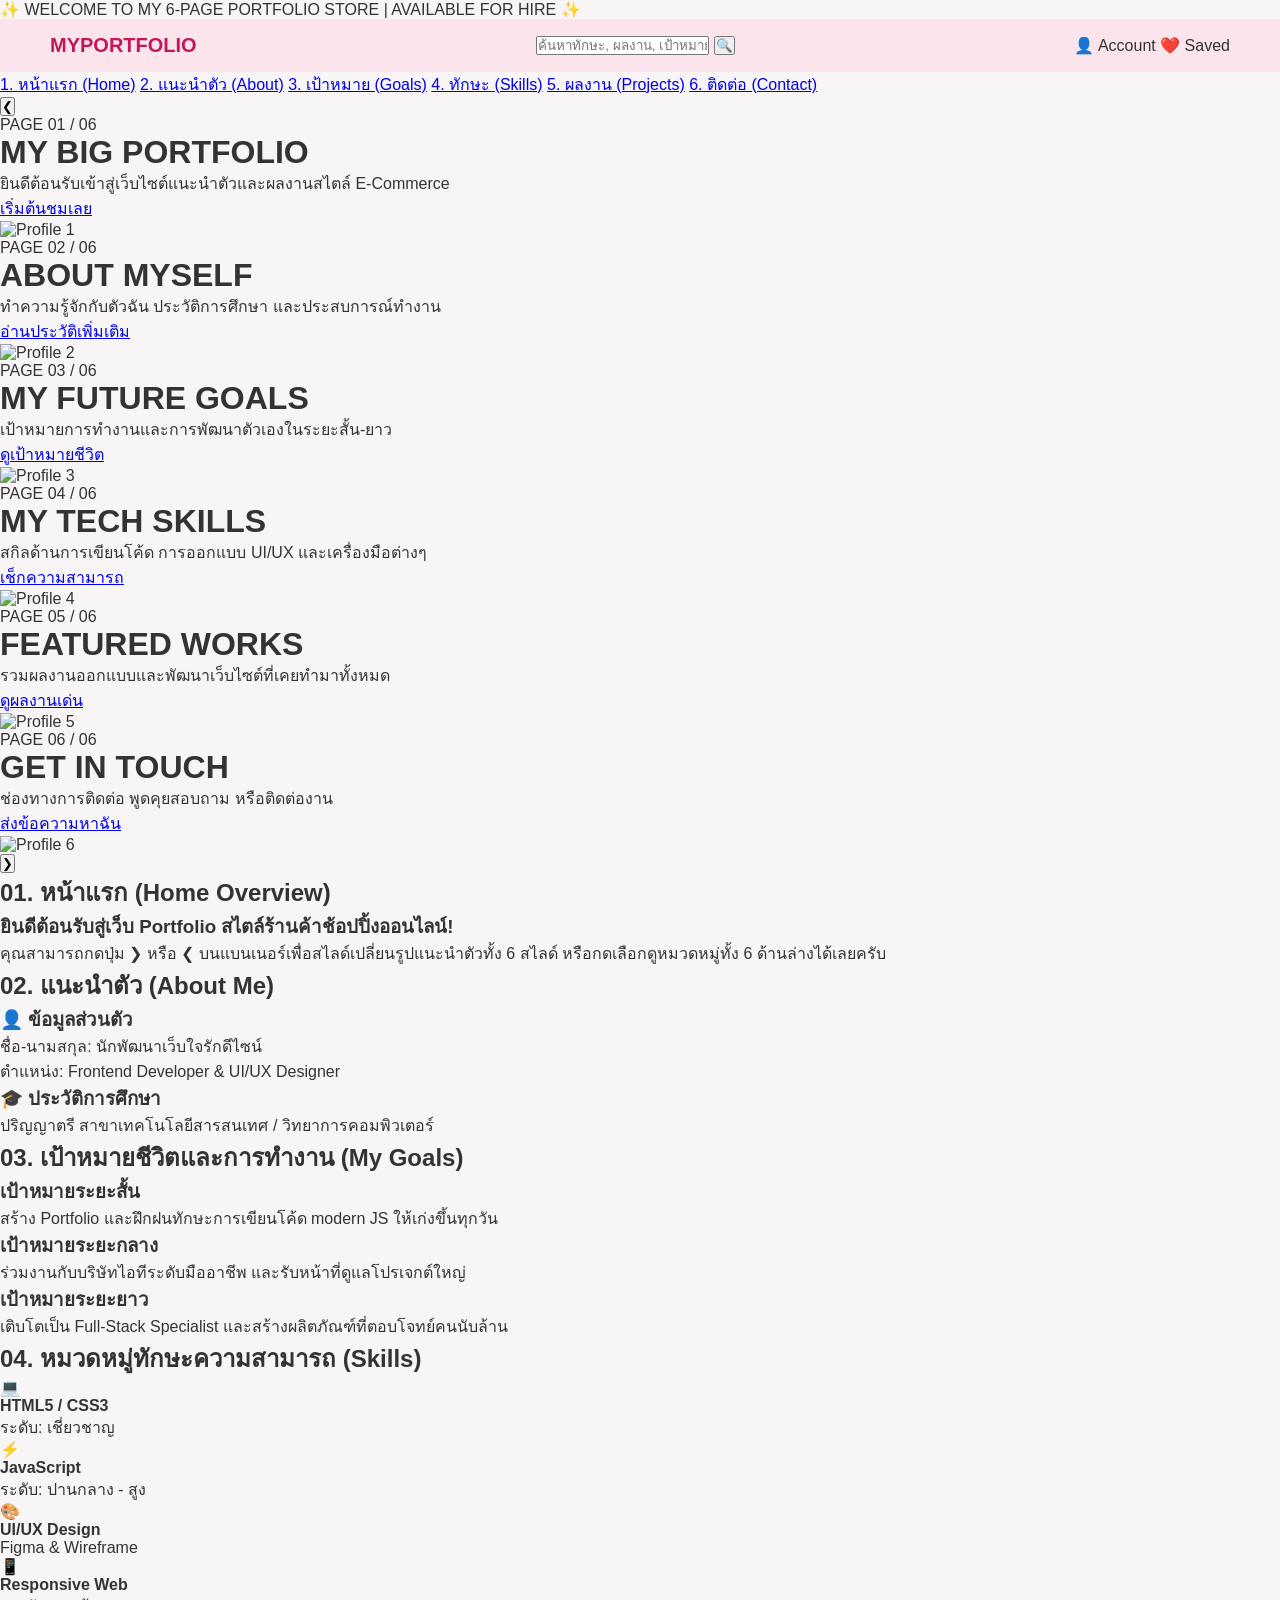
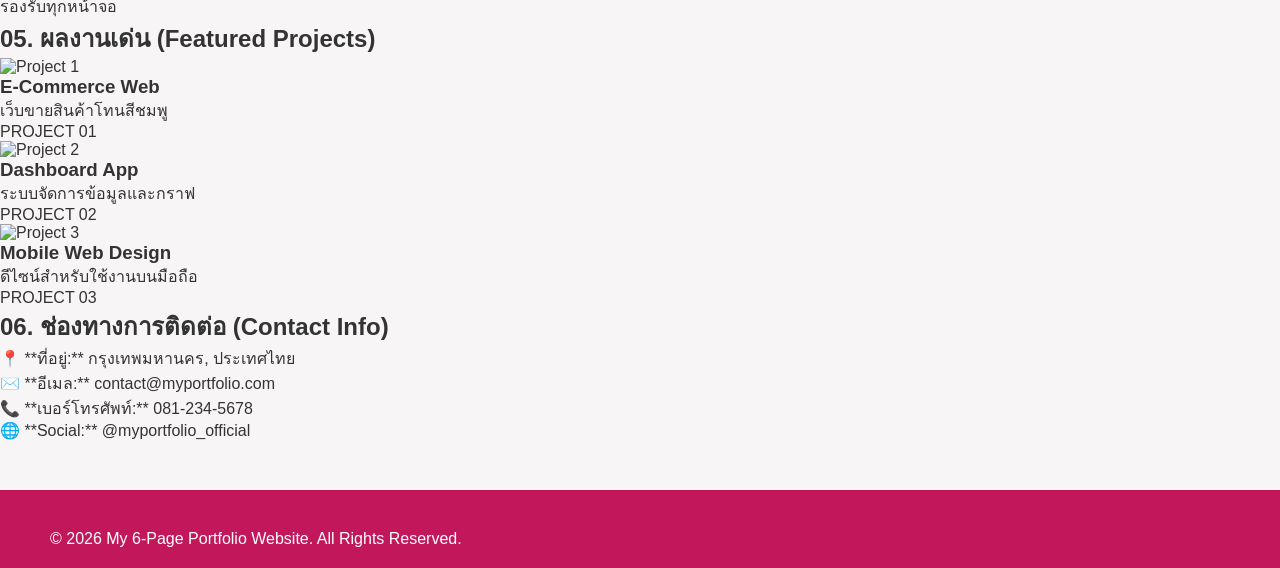
==== index.html @ d185e0a6 "Update index.html" ====
<!DOCTYPE html>
<html lang="th">
<head>
  <meta charset="UTF-8">
  <meta name="viewport" content="width=device-width, initial-scale=1.0">
  <title>My Portfolio 6 Pages Store</title>
  <link rel="stylesheet" href="style.css">
</head>
<body>

  <!-- Top Announcement Bar -->
  <div class="top-bar">
    <span>✨ WELCOME TO MY 6-PAGE PORTFOLIO STORE | AVAILABLE FOR HIRE ✨</span>
  </div>

  <!-- Navbar -->
  <nav class="navbar">
    <div class="logo">MY<span>PORTFOLIO</span></div>
    <div class="search-box">
      <input type="text" placeholder="ค้นหาทักษะ, ผลงาน, เป้าหมาย...">
      <button>🔍</button>
    </div>
    <div class="nav-icons">
      <span>👤 Account</span>
      <span>❤️ Saved</span>
    </div>
  </nav>

  <!-- Category Nav Bar (เมนูเลือกหน้าทั้ง 6 หน้า) -->
  <div class="cat-bar">
    <a href="#page1" class="nav-link active">1. หน้าแรก (Home)</a>
    <a href="#page2" class="nav-link">2. แนะนำตัว (About)</a>
    <a href="#page3" class="nav-link">3. เป้าหมาย (Goals)</a>
    <a href="#page4" class="nav-link">4. ทักษะ (Skills)</a>
    <a href="#page5" class="nav-link highlight">5. ผลงาน (Projects)</a>
    <a href="#page6" class="nav-link">6. ติดต่อ (Contact)</a>
  </div>

  <!-- Hero Banner Carousel (สไลด์ 6 หน้าแบบเปลี่ยนรูป + เนื้อหา) -->
  <header class="hero-carousel">
    <button id="prevBtn" class="carousel-arrow left">❮</button>
    
    <div class="carousel-track">
      <!-- Page 1 Banner -->
      <div class="banner-slide active bg-pink">
        <div class="banner-content">
          <span class="tag">PAGE 01 / 06</span>
          <h1>MY BIG <span>PORTFOLIO</span></h1>
          <p>ยินดีต้อนรับเข้าสู่เว็บไซต์แนะนำตัวและผลงานสไตล์ E-Commerce</p>
          <a href="#page1" class="btn-shop">เริ่มต้นชมเลย</a>
        </div>
        <div class="banner-img">
          <img src="https://images.unsplash.com/photo-1534528741775-53994a69daeb?auto=format&fit=crop&w=500&q=80" alt="Profile 1">
        </div>
      </div>

      <!-- Page 2 Banner -->
      <div class="banner-slide bg-purple">
        <div class="banner-content">
          <span class="tag">PAGE 02 / 06</span>
          <h1>ABOUT <span>MYSELF</span></h1>
          <p>ทำความรู้จักกับตัวฉัน ประวัติการศึกษา และประสบการณ์ทำงาน</p>
          <a href="#page2" class="btn-shop">อ่านประวัติเพิ่มเติม</a>
        </div>
        <div class="banner-img">
          <img src="https://images.unsplash.com/photo-1507003211169-0a1dd7228f2d?auto=format&fit=crop&w=500&q=80" alt="Profile 2">
        </div>
      </div>

      <!-- Page 3 Banner -->
      <div class="banner-slide bg-pink">
        <div class="banner-content">
          <span class="tag">PAGE 03 / 06</span>
          <h1>MY FUTURE <span>GOALS</span></h1>
          <p>เป้าหมายการทำงานและการพัฒนาตัวเองในระยะสั้น-ยาว</p>
          <a href="#page3" class="btn-shop">ดูเป้าหมายชีวิต</a>
        </div>
        <div class="banner-img">
          <img src="https://images.unsplash.com/photo-1494790108377-be9c29b29330?auto=format&fit=crop&w=500&q=80" alt="Profile 3">
        </div>
      </div>

      <!-- Page 4 Banner -->
      <div class="banner-slide bg-purple">
        <div class="banner-content">
          <span class="tag">PAGE 04 / 06</span>
          <h1>MY TECH <span>SKILLS</span></h1>
          <p>สกิลด้านการเขียนโค้ด การออกแบบ UI/UX และเครื่องมือต่างๆ</p>
          <a href="#page4" class="btn-shop">เช็กความสามารถ</a>
        </div>
        <div class="banner-img">
          <img src="https://images.unsplash.com/photo-1517694712202-14dd9538aa97?auto=format&fit=crop&w=500&q=80" alt="Profile 4">
        </div>
      </div>

      <!-- Page 5 Banner -->
      <div class="banner-slide bg-pink">
        <div class="banner-content">
          <span class="tag">PAGE 05 / 06</span>
          <h1>FEATURED <span>WORKS</span></h1>
          <p>รวมผลงานออกแบบและพัฒนาเว็บไซต์ที่เคยทำมาทั้งหมด</p>
          <a href="#page5" class="btn-shop">ดูผลงานเด่น</a>
        </div>
        <div class="banner-img">
          <img src="https://images.unsplash.com/photo-1551288049-bebda4e38f71?auto=format&fit=crop&w=500&q=80" alt="Profile 5">
        </div>
      </div>

      <!-- Page 6 Banner -->
      <div class="banner-slide bg-purple">
        <div class="banner-content">
          <span class="tag">PAGE 06 / 06</span>
          <h1>GET IN <span>TOUCH</span></h1>
          <p>ช่องทางการติดต่อ พูดคุยสอบถาม หรือติดต่องาน</p>
          <a href="#page6" class="btn-shop">ส่งข้อความหาฉัน</a>
        </div>
        <div class="banner-img">
          <img src="https://images.unsplash.com/photo-1526374965328-7f61d4dc18c5?auto=format&fit=crop&w=500&q=80" alt="Profile 6">
        </div>
      </div>
    </div>

    <button id="nextBtn" class="carousel-arrow right">❯</button>
  </header>

  <!-- Content Sections ทั้ง 6 หน้า -->

  <!-- 1. หน้าแรก (Home Overview) -->
  <section id="page1" class="section-container">
    <h2 class="section-title">01. หน้าแรก (Home Overview)</h2>
    <div class="home-intro">
      <h3>ยินดีต้อนรับสู่เว็บ Portfolio สไตล์ร้านค้าช้อปปิ้งออนไลน์!</h3>
      <p>คุณสามารถกดปุ่ม ❯ หรือ ❮ บนแบนเนอร์เพื่อสไลด์เปลี่ยนรูปแนะนำตัวทั้ง 6 สไลด์ หรือกดเลือกดูหมวดหมู่ทั้ง 6 ด้านล่างได้เลยครับ</p>
    </div>
  </section>

  <!-- 2. หน้าแนะนำตัว (About Me) -->
  <section id="page2" class="section-container">
    <h2 class="section-title">02. แนะนำตัว (About Me)</h2>
    <div class="about-grid">
      <div class="about-card">
        <h3>👤 ข้อมูลส่วนตัว</h3>
        <p>ชื่อ-นามสกุล: นักพัฒนาเว็บใจรักดีไซน์<br>ตำแหน่ง: Frontend Developer & UI/UX Designer</p>
      </div>
      <div class="about-card">
        <h3>🎓 ประวัติการศึกษา</h3>
        <p>ปริญญาตรี สาขาเทคโนโลยีสารสนเทศ / วิทยาการคอมพิวเตอร์</p>
      </div>
    </div>
  </section>

  <!-- 3. หน้าเป้าหมาย (Goals) -->
  <section id="page3" class="section-container">
    <h2 class="section-title">03. เป้าหมายชีวิตและการทำงาน (My Goals)</h2>
    <div class="promo-grid">
      <div class="promo-card pink-bg">
        <h3>เป้าหมายระยะสั้น</h3>
        <p>สร้าง Portfolio และฝึกฝนทักษะการเขียนโค้ด modern JS ให้เก่งขึ้นทุกวัน</p>
      </div>
      <div class="promo-card gray-bg">
        <h3>เป้าหมายระยะกลาง</h3>
        <p>ร่วมงานกับบริษัทไอทีระดับมืออาชีพ และรับหน้าที่ดูแลโปรเจกต์ใหญ่</p>
      </div>
      <div class="promo-card dark-pink-bg">
        <h3>เป้าหมายระยะยาว</h3>
        <p>เติบโตเป็น Full-Stack Specialist และสร้างผลิตภัณฑ์ที่ตอบโจทย์คนนับล้าน</p>
      </div>
    </div>
  </section>

  <!-- 4. หน้าทักษะ (Skills & Category) -->
  <section id="page4" class="section-container">
    <h2 class="section-title">04. หมวดหมู่ทักษะความสามารถ (Skills)</h2>
    <div class="department-grid">
      <div class="dept-box"><div class="icon">💻</div><div class="text"><h4>HTML5 / CSS3</h4><p>ระดับ: เชี่ยวชาญ</p></div></div>
      <div class="dept-box"><div class="icon">⚡</div><div class="text"><h4>JavaScript</h4><p>ระดับ: ปานกลาง - สูง</p></div></div>
      <div class="dept-box"><div class="icon">🎨</div><div class="text"><h4>UI/UX Design</h4><p>Figma & Wireframe</p></div></div>
      <div class="dept-box"><div class="icon">📱</div><div class="text"><h4>Responsive Web</h4><p>รองรับทุกหน้าจอ</p></div></div>
    </div>
  </section>

  <!-- 5. หน้าผลงาน (Featured Projects) -->
  <section id="page5" class="section-container">
    <h2 class="section-title">05. ผลงานเด่น (Featured Projects)</h2>
    <div class="product-grid">
      <div class="product-card">
        <div class="card-img-holder"><img src="https://images.unsplash.com/photo-1517694712202-14dd9538aa97?auto=format&fit=crop&w=300&q=80" alt="Project 1"></div>
        <h3>E-Commerce Web</h3>
        <p class="desc">เว็บขายสินค้าโทนสีชมพู</p>
        <span class="badge">PROJECT 01</span>
      </div>
      <div class="product-card">
        <div class="card-img-holder"><img src="https://images.unsplash.com/photo-1551288049-bebda4e38f71?auto=format&fit=crop&w=300&q=80" alt="Project 2"></div>
        <h3>Dashboard App</h3>
        <p class="desc">ระบบจัดการข้อมูลและกราฟ</p>
        <span class="badge">PROJECT 02</span>
      </div>
      <div class="product-card">
        <div class="card-img-holder"><img src="https://images.unsplash.com/photo-1526374965328-7f61d4dc18c5?auto=format&fit=crop&w=300&q=80" alt="Project 3"></div>
        <h3>Mobile Web Design</h3>
        <p class="desc">ดีไซน์สำหรับใช้งานบนมือถือ</p>
        <span class="badge">PROJECT 03</span>
      </div>
    </div>
  </section>

  <!-- 6. หน้าติดต่อ (Contact Us) -->
  <section id="page6" class="section-container">
    <h2 class="section-title">06. ช่องทางการติดต่อ (Contact Info)</h2>
    <div class="contact-box">
      <p>📍 **ที่อยู่:** กรุงเทพมหานคร, ประเทศไทย</p>
      <p>✉️ **อีเมล:** contact@myportfolio.com</p>
      <p>📞 **เบอร์โทรศัพท์:** 081-234-5678</p>
      <p>🌐 **Social:** @myportfolio_official</p>
    </div>
  </section>

  <!-- Footer -->
  <footer class="footer">
    <div class="footer-bottom">
      <p>© 2026 My 6-Page Portfolio Website. All Rights Reserved.</p>
    </div>
  </footer>

  <script src="script.js"></script>
</body>
</html>
---- style.css ----
* {
  margin: 0;
  padding: 0;
  box-sizing: border-box;
  font-family: 'Sukhumvit Set', 'Kanit', sans-serif, Arial;
}

body {
  background-color: #f7f5f6;
  color: #333;
}

/* Navbar */
.navbar {
  display: flex;
  justify-content: space-between;
  align-items: center;
  padding: 15px 50px;
  background-color: #fce4ec;
}

.logo {
  font-weight: bold;
  font-size: 20px;
  color: #c2185b;
}

.nav-links {
  list-style: none;
  display: flex;
  gap: 20px;
}

.nav-links a {
  text-decoration: none;
  color: #880e4f;
  font-weight: 500;
}

.auth-buttons button {
  padding: 8px 18px;
  border-radius: 20px;
  border: none;
  cursor: pointer;
  margin-left: 5px;
}

.btn-login {
  background: transparent;
  color: #c2185b;
}

.btn-signup {
  background-color: #e91e63;
  color: white;
}

/* Hero Section */
.hero-section {
  background: linear-gradient(135deg, #f8bbd0 0%, #f48fb1 50%, #fce4ec 100%);
  padding: 60px 20px;
  display: flex;
  justify-content: center;
  align-items: center;
  border-bottom-left-radius: 50px;
  border-bottom-right-radius: 50px;
}

.hero-content {
  background: rgba(255, 255, 255, 0.85);
  padding: 40px;
  border-radius: 25px;
  width: 100%;
  max-width: 600px;
  text-align: center;
  box-shadow: 0 10px 25px rgba(0,0,0,0.08);
}

.slide {
  display: none;
}

.slide.active {
  display: block;
  animation: fadeIn 0.5s ease-in-out;
}

.img-box img {
  width: 130px;
  height: 130px;
  border-radius: 50%;
  object-fit: cover;
  border: 4px solid #e91e63;
  margin-bottom: 15px;
}

.slide h2 {
  color: #880e4f;
  margin-bottom: 10px;
}

.slide p {
  color: #666;
  font-size: 14px;
  margin-bottom: 20px;
}

/* Controls */
.slider-controls {
  display: flex;
  justify-content: center;
  gap: 15px;
  margin-top: 20px;
}

.btn-slider {
  padding: 10px 24px;
  border-radius: 25px;
  border: 1px solid #e91e63;
  background: white;
  color: #e91e63;
  font-weight: bold;
  cursor: pointer;
  transition: all 0.3s;
}

.btn-slider.btn-primary {
  background-color: #e91e63;
  color: white;
}

.btn-slider:hover {
  transform: translateY(-2px);
  box-shadow: 0 5px 12px rgba(233, 30, 99, 0.3);
}

/* Featured Section */
.featured-section {
  padding: 60px 50px;
  text-align: center;
}

.icon-badge {
  width: 40px;
  height: 40px;
  background-color: #e91e63;
  color: white;
  border-radius: 50%;
  display: inline-flex;
  align-items: center;
  justify-content: center;
  margin-bottom: 10px;
}

.section-title h2 {
  color: #880e4f;
  margin-bottom: 8px;
}

.section-title p {
  color: #777;
  margin-bottom: 40px;
}

.card-grid {
  display: grid;
  grid-template-columns: repeat(auto-fit, minmax(250px, 1fr));
  gap: 25px;
  max-width: 1000px;
  margin: 0 auto;
}

.card {
  background: #e0e0e0;
  padding: 20px;
  border-radius: 15px;
  transition: 0.3s;
}

.card-img {
  width: 100%;
  height: 150px;
  background: #ccc;
  border-radius: 10px;
  margin-bottom: 15px;
}

.card.active-card {
  background: #f8bbd0;
  color: #880e4f;
}

.card.active-card .card-img {
  background: #f48fb1;
}

/* Footer */
.footer {
  background-color: #c2185b;
  color: white;
  padding: 40px 50px 20px;
  margin-top: 50px;
}

.footer-container {
  display: flex;
  justify-content: space-between;
  flex-wrap: wrap;
  gap: 20px;
  max-width: 1000px;
  margin: 0 auto;
}

.footer-col h4 {
  margin-bottom: 15px;
}

.footer-col ul {
  list-style: none;
}

.footer-col a {
  color: #fce4ec;
  text-decoration: none;
}

@keyframes fadeIn {
  from { opacity: 0; transform: translateY(10px); }
  to { opacity: 1; transform: translateY(0); }
}
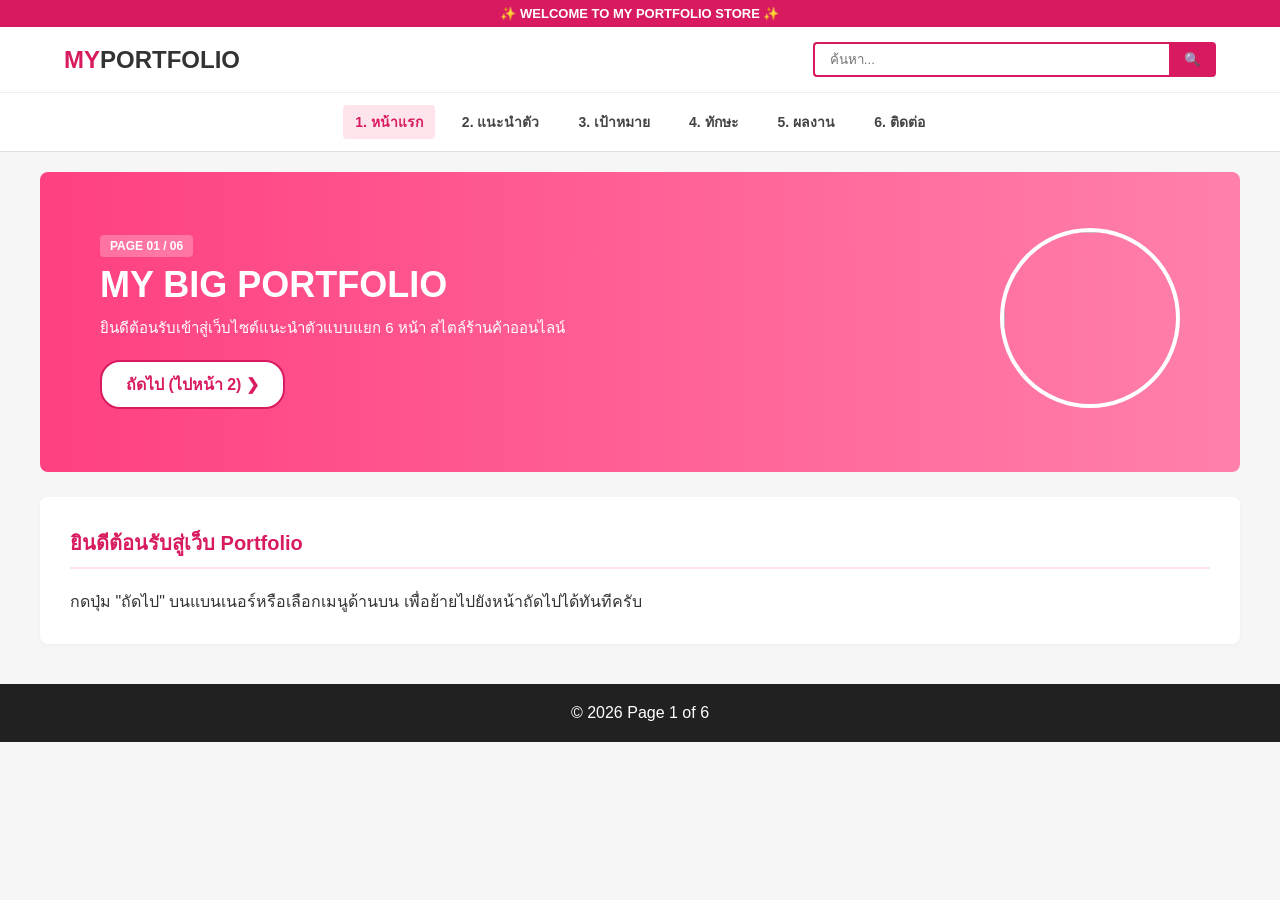
==== commit b8867dcb: "Update index.html" ====
--- a/index.html
+++ b/index.html
@@ -1,227 +1,44 @@
 <!DOCTYPE html>
 <html lang="th">
 <head>
-  <meta charset="UTF-8">
-  <meta name="viewport" content="width=device-width, initial-scale=1.0">
-  <title>My Portfolio 6 Pages Store</title>
+  <meta charset="UTF-8"><title>หน้า 1: หน้าแรก</title>
   <link rel="stylesheet" href="style.css">
 </head>
 <body>
-
-  <!-- Top Announcement Bar -->
-  <div class="top-bar">
-    <span>✨ WELCOME TO MY 6-PAGE PORTFOLIO STORE | AVAILABLE FOR HIRE ✨</span>
+  <div class="top-bar">✨ WELCOME TO MY PORTFOLIO STORE ✨</div>
+  <nav class="navbar">
+    <a href="index.html" class="logo">MY<span>PORTFOLIO</span></a>
+    <div class="search-box"><input type="text" placeholder="ค้นหา..."><button>🔍</button></div>
+  </nav>
+  <div class="cat-bar">
+    <a href="index.html" class="active">1. หน้าแรก</a>
+    <a href="about.html">2. แนะนำตัว</a>
+    <a href="goals.html">3. เป้าหมาย</a>
+    <a href="skills.html">4. ทักษะ</a>
+    <a href="projects.html">5. ผลงาน</a>
+    <a href="contact.html">6. ติดต่อ</a>
   </div>
 
-  <!-- Navbar -->
-  <nav class="navbar">
-    <div class="logo">MY<span>PORTFOLIO</span></div>
-    <div class="search-box">
-      <input type="text" placeholder="ค้นหาทักษะ, ผลงาน, เป้าหมาย...">
-      <button>🔍</button>
-    </div>
-    <div class="nav-icons">
-      <span>👤 Account</span>
-      <span>❤️ Saved</span>
-    </div>
-  </nav>
-
-  <!-- Category Nav Bar (เมนูเลือกหน้าทั้ง 6 หน้า) -->
-  <div class="cat-bar">
-    <a href="#page1" class="nav-link active">1. หน้าแรก (Home)</a>
-    <a href="#page2" class="nav-link">2. แนะนำตัว (About)</a>
-    <a href="#page3" class="nav-link">3. เป้าหมาย (Goals)</a>
-    <a href="#page4" class="nav-link">4. ทักษะ (Skills)</a>
-    <a href="#page5" class="nav-link highlight">5. ผลงาน (Projects)</a>
-    <a href="#page6" class="nav-link">6. ติดต่อ (Contact)</a>
-  </div>
-
-  <!-- Hero Banner Carousel (สไลด์ 6 หน้าแบบเปลี่ยนรูป + เนื้อหา) -->
-  <header class="hero-carousel">
-    <button id="prevBtn" class="carousel-arrow left">❮</button>
-    
-    <div class="carousel-track">
-      <!-- Page 1 Banner -->
-      <div class="banner-slide active bg-pink">
-        <div class="banner-content">
-          <span class="tag">PAGE 01 / 06</span>
-          <h1>MY BIG <span>PORTFOLIO</span></h1>
-          <p>ยินดีต้อนรับเข้าสู่เว็บไซต์แนะนำตัวและผลงานสไตล์ E-Commerce</p>
-          <a href="#page1" class="btn-shop">เริ่มต้นชมเลย</a>
-        </div>
-        <div class="banner-img">
-          <img src="https://images.unsplash.com/photo-1534528741775-53994a69daeb?auto=format&fit=crop&w=500&q=80" alt="Profile 1">
+  <header class="hero-banner">
+    <div class="banner-content-box bg-pink">
+      <div class="banner-text">
+        <span class="tag">PAGE 01 / 06</span>
+        <h1>MY BIG <span>PORTFOLIO</span></h1>
+        <p>ยินดีต้อนรับเข้าสู่เว็บไซต์แนะนำตัวแบบแยก 6 หน้า สไตล์ร้านค้าออนไลน์</p>
+        <div class="page-navigation">
+          <a href="about.html" class="btn-nav">ถัดไป (ไปหน้า 2) ❯</a>
         </div>
       </div>
-
-      <!-- Page 2 Banner -->
-      <div class="banner-slide bg-purple">
-        <div class="banner-content">
-          <span class="tag">PAGE 02 / 06</span>
-          <h1>ABOUT <span>MYSELF</span></h1>
-          <p>ทำความรู้จักกับตัวฉัน ประวัติการศึกษา และประสบการณ์ทำงาน</p>
-          <a href="#page2" class="btn-shop">อ่านประวัติเพิ่มเติม</a>
-        </div>
-        <div class="banner-img">
-          <img src="https://images.unsplash.com/photo-1507003211169-0a1dd7228f2d?auto=format&fit=crop&w=500&q=80" alt="Profile 2">
-        </div>
-      </div>
-
-      <!-- Page 3 Banner -->
-      <div class="banner-slide bg-pink">
-        <div class="banner-content">
-          <span class="tag">PAGE 03 / 06</span>
-          <h1>MY FUTURE <span>GOALS</span></h1>
-          <p>เป้าหมายการทำงานและการพัฒนาตัวเองในระยะสั้น-ยาว</p>
-          <a href="#page3" class="btn-shop">ดูเป้าหมายชีวิต</a>
-        </div>
-        <div class="banner-img">
-          <img src="https://images.unsplash.com/photo-1494790108377-be9c29b29330?auto=format&fit=crop&w=500&q=80" alt="Profile 3">
-        </div>
-      </div>
-
-      <!-- Page 4 Banner -->
-      <div class="banner-slide bg-purple">
-        <div class="banner-content">
-          <span class="tag">PAGE 04 / 06</span>
-          <h1>MY TECH <span>SKILLS</span></h1>
-          <p>สกิลด้านการเขียนโค้ด การออกแบบ UI/UX และเครื่องมือต่างๆ</p>
-          <a href="#page4" class="btn-shop">เช็กความสามารถ</a>
-        </div>
-        <div class="banner-img">
-          <img src="https://images.unsplash.com/photo-1517694712202-14dd9538aa97?auto=format&fit=crop&w=500&q=80" alt="Profile 4">
-        </div>
-      </div>
-
-      <!-- Page 5 Banner -->
-      <div class="banner-slide bg-pink">
-        <div class="banner-content">
-          <span class="tag">PAGE 05 / 06</span>
-          <h1>FEATURED <span>WORKS</span></h1>
-          <p>รวมผลงานออกแบบและพัฒนาเว็บไซต์ที่เคยทำมาทั้งหมด</p>
-          <a href="#page5" class="btn-shop">ดูผลงานเด่น</a>
-        </div>
-        <div class="banner-img">
-          <img src="https://images.unsplash.com/photo-1551288049-bebda4e38f71?auto=format&fit=crop&w=500&q=80" alt="Profile 5">
-        </div>
-      </div>
-
-      <!-- Page 6 Banner -->
-      <div class="banner-slide bg-purple">
-        <div class="banner-content">
-          <span class="tag">PAGE 06 / 06</span>
-          <h1>GET IN <span>TOUCH</span></h1>
-          <p>ช่องทางการติดต่อ พูดคุยสอบถาม หรือติดต่องาน</p>
-          <a href="#page6" class="btn-shop">ส่งข้อความหาฉัน</a>
-        </div>
-        <div class="banner-img">
-          <img src="https://images.unsplash.com/photo-1526374965328-7f61d4dc18c5?auto=format&fit=crop&w=500&q=80" alt="Profile 6">
-        </div>
+      <div class="banner-img">
+        <img src="https://images.unsplash.com/photo-1534528741775-53994a69daeb?auto=format&fit=crop&w=500&q=80">
       </div>
     </div>
-
-    <button id="nextBtn" class="carousel-arrow right">❯</button>
   </header>
 
-  <!-- Content Sections ทั้ง 6 หน้า -->
-
-  <!-- 1. หน้าแรก (Home Overview) -->
-  <section id="page1" class="section-container">
-    <h2 class="section-title">01. หน้าแรก (Home Overview)</h2>
-    <div class="home-intro">
-      <h3>ยินดีต้อนรับสู่เว็บ Portfolio สไตล์ร้านค้าช้อปปิ้งออนไลน์!</h3>
-      <p>คุณสามารถกดปุ่ม ❯ หรือ ❮ บนแบนเนอร์เพื่อสไลด์เปลี่ยนรูปแนะนำตัวทั้ง 6 สไลด์ หรือกดเลือกดูหมวดหมู่ทั้ง 6 ด้านล่างได้เลยครับ</p>
-    </div>
+  <section class="section-container">
+    <h2 class="section-title">ยินดีต้อนรับสู่เว็บ Portfolio</h2>
+    <p>กดปุ่ม "ถัดไป" บนแบนเนอร์หรือเลือกเมนูด้านบน เพื่อย้ายไปยังหน้าถัดไปได้ทันทีครับ</p>
   </section>
-
-  <!-- 2. หน้าแนะนำตัว (About Me) -->
-  <section id="page2" class="section-container">
-    <h2 class="section-title">02. แนะนำตัว (About Me)</h2>
-    <div class="about-grid">
-      <div class="about-card">
-        <h3>👤 ข้อมูลส่วนตัว</h3>
-        <p>ชื่อ-นามสกุล: นักพัฒนาเว็บใจรักดีไซน์<br>ตำแหน่ง: Frontend Developer & UI/UX Designer</p>
-      </div>
-      <div class="about-card">
-        <h3>🎓 ประวัติการศึกษา</h3>
-        <p>ปริญญาตรี สาขาเทคโนโลยีสารสนเทศ / วิทยาการคอมพิวเตอร์</p>
-      </div>
-    </div>
-  </section>
-
-  <!-- 3. หน้าเป้าหมาย (Goals) -->
-  <section id="page3" class="section-container">
-    <h2 class="section-title">03. เป้าหมายชีวิตและการทำงาน (My Goals)</h2>
-    <div class="promo-grid">
-      <div class="promo-card pink-bg">
-        <h3>เป้าหมายระยะสั้น</h3>
-        <p>สร้าง Portfolio และฝึกฝนทักษะการเขียนโค้ด modern JS ให้เก่งขึ้นทุกวัน</p>
-      </div>
-      <div class="promo-card gray-bg">
-        <h3>เป้าหมายระยะกลาง</h3>
-        <p>ร่วมงานกับบริษัทไอทีระดับมืออาชีพ และรับหน้าที่ดูแลโปรเจกต์ใหญ่</p>
-      </div>
-      <div class="promo-card dark-pink-bg">
-        <h3>เป้าหมายระยะยาว</h3>
-        <p>เติบโตเป็น Full-Stack Specialist และสร้างผลิตภัณฑ์ที่ตอบโจทย์คนนับล้าน</p>
-      </div>
-    </div>
-  </section>
-
-  <!-- 4. หน้าทักษะ (Skills & Category) -->
-  <section id="page4" class="section-container">
-    <h2 class="section-title">04. หมวดหมู่ทักษะความสามารถ (Skills)</h2>
-    <div class="department-grid">
-      <div class="dept-box"><div class="icon">💻</div><div class="text"><h4>HTML5 / CSS3</h4><p>ระดับ: เชี่ยวชาญ</p></div></div>
-      <div class="dept-box"><div class="icon">⚡</div><div class="text"><h4>JavaScript</h4><p>ระดับ: ปานกลาง - สูง</p></div></div>
-      <div class="dept-box"><div class="icon">🎨</div><div class="text"><h4>UI/UX Design</h4><p>Figma & Wireframe</p></div></div>
-      <div class="dept-box"><div class="icon">📱</div><div class="text"><h4>Responsive Web</h4><p>รองรับทุกหน้าจอ</p></div></div>
-    </div>
-  </section>
-
-  <!-- 5. หน้าผลงาน (Featured Projects) -->
-  <section id="page5" class="section-container">
-    <h2 class="section-title">05. ผลงานเด่น (Featured Projects)</h2>
-    <div class="product-grid">
-      <div class="product-card">
-        <div class="card-img-holder"><img src="https://images.unsplash.com/photo-1517694712202-14dd9538aa97?auto=format&fit=crop&w=300&q=80" alt="Project 1"></div>
-        <h3>E-Commerce Web</h3>
-        <p class="desc">เว็บขายสินค้าโทนสีชมพู</p>
-        <span class="badge">PROJECT 01</span>
-      </div>
-      <div class="product-card">
-        <div class="card-img-holder"><img src="https://images.unsplash.com/photo-1551288049-bebda4e38f71?auto=format&fit=crop&w=300&q=80" alt="Project 2"></div>
-        <h3>Dashboard App</h3>
-        <p class="desc">ระบบจัดการข้อมูลและกราฟ</p>
-        <span class="badge">PROJECT 02</span>
-      </div>
-      <div class="product-card">
-        <div class="card-img-holder"><img src="https://images.unsplash.com/photo-1526374965328-7f61d4dc18c5?auto=format&fit=crop&w=300&q=80" alt="Project 3"></div>
-        <h3>Mobile Web Design</h3>
-        <p class="desc">ดีไซน์สำหรับใช้งานบนมือถือ</p>
-        <span class="badge">PROJECT 03</span>
-      </div>
-    </div>
-  </section>
-
-  <!-- 6. หน้าติดต่อ (Contact Us) -->
-  <section id="page6" class="section-container">
-    <h2 class="section-title">06. ช่องทางการติดต่อ (Contact Info)</h2>
-    <div class="contact-box">
-      <p>📍 **ที่อยู่:** กรุงเทพมหานคร, ประเทศไทย</p>
-      <p>✉️ **อีเมล:** contact@myportfolio.com</p>
-      <p>📞 **เบอร์โทรศัพท์:** 081-234-5678</p>
-      <p>🌐 **Social:** @myportfolio_official</p>
-    </div>
-  </section>
-
-  <!-- Footer -->
-  <footer class="footer">
-    <div class="footer-bottom">
-      <p>© 2026 My 6-Page Portfolio Website. All Rights Reserved.</p>
-    </div>
-  </footer>
-
-  <script src="script.js"></script>
+  <footer class="footer"><p>© 2026 Page 1 of 6</p></footer>
 </body>
 </html>
--- a/style.css
+++ b/style.css
@@ -2,229 +2,187 @@
   margin: 0;
   padding: 0;
   box-sizing: border-box;
-  font-family: 'Sukhumvit Set', 'Kanit', sans-serif, Arial;
+  font-family: 'Sukhumvit Set', 'Kanit', Arial, sans-serif;
 }
 
 body {
-  background-color: #f7f5f6;
+  background-color: #f6f6f6;
   color: #333;
+}
+
+/* Top Announcement Bar */
+.top-bar {
+  background: #d81b60;
+  color: #fff;
+  text-align: center;
+  padding: 6px;
+  font-size: 13px;
+  font-weight: bold;
 }
 
 /* Navbar */
 .navbar {
+  background: #fff;
   display: flex;
   justify-content: space-between;
   align-items: center;
-  padding: 15px 50px;
-  background-color: #fce4ec;
+  padding: 15px 5%;
+  border-bottom: 1px solid #eee;
 }
 
 .logo {
-  font-weight: bold;
-  font-size: 20px;
-  color: #c2185b;
+  font-size: 24px;
+  font-weight: 900;
+  color: #d81b60;
+  text-decoration: none;
 }
 
-.nav-links {
-  list-style: none;
+.logo span { color: #333; }
+
+.search-box {
   display: flex;
-  gap: 20px;
+  width: 35%;
 }
 
-.nav-links a {
-  text-decoration: none;
-  color: #880e4f;
-  font-weight: 500;
+.search-box input {
+  width: 100%;
+  padding: 8px 15px;
+  border: 2px solid #d81b60;
+  border-right: none;
+  outline: none;
+  border-radius: 4px 0 0 4px;
 }
 
-.auth-buttons button {
-  padding: 8px 18px;
-  border-radius: 20px;
+.search-box button {
+  background: #d81b60;
+  color: white;
   border: none;
+  padding: 0 15px;
   cursor: pointer;
-  margin-left: 5px;
+  border-radius: 0 4px 4px 0;
 }
 
-.btn-login {
-  background: transparent;
-  color: #c2185b;
+/* Category Nav Bar (6 Pages Link) */
+.cat-bar {
+  background: #fff;
+  display: flex;
+  justify-content: center;
+  gap: 15px;
+  padding: 12px;
+  border-bottom: 1px solid #e0e0e0;
+  font-size: 14px;
+  flex-wrap: wrap;
 }
 
-.btn-signup {
-  background-color: #e91e63;
+.cat-bar a {
+  text-decoration: none;
+  color: #444;
+  font-weight: 600;
+  padding: 6px 12px;
+  border-radius: 4px;
+  transition: 0.3s;
+}
+
+.cat-bar a:hover, .cat-bar a.active {
+  color: #d81b60;
+  background: #ffe4ec;
+}
+
+/* Banner Layout */
+.hero-banner {
+  max-width: 1200px;
+  margin: 20px auto;
+  border-radius: 8px;
+  overflow: hidden;
+}
+
+.banner-content-box {
+  display: flex;
+  justify-content: space-between;
+  align-items: center;
+  padding: 40px 60px;
+  min-height: 300px;
+}
+
+.bg-pink { background: linear-gradient(90deg, #ff4081, #ff80ab); color: white; }
+.bg-purple { background: linear-gradient(90deg, #8e24aa, #ba68c8); color: white; }
+
+.banner-text .tag {
+  background: rgba(255,255,255,0.25);
+  padding: 4px 10px;
+  font-size: 12px;
+  border-radius: 4px;
+  font-weight: bold;
+}
+
+.banner-text h1 { font-size: 36px; margin: 10px 0; }
+.banner-text p { font-size: 15px; margin-bottom: 20px; }
+
+.banner-img img {
+  width: 180px;
+  height: 180px;
+  border-radius: 50%;
+  object-fit: cover;
+  border: 4px solid white;
+}
+
+/* Page Navigation Buttons (ย้อนกลับ / ถัดไป) */
+.page-navigation {
+  display: flex;
+  justify-content: space-between;
+  margin-top: 20px;
+}
+
+.btn-nav {
+  padding: 10px 24px;
+  background: white;
+  color: #d81b60;
+  border: 2px solid #d81b60;
+  text-decoration: none;
+  font-weight: bold;
+  border-radius: 20px;
+  transition: 0.3s;
+}
+
+.btn-nav:hover {
+  background: #d81b60;
   color: white;
 }
 
-/* Hero Section */
-.hero-section {
-  background: linear-gradient(135deg, #f8bbd0 0%, #f48fb1 50%, #fce4ec 100%);
-  padding: 60px 20px;
-  display: flex;
-  justify-content: center;
-  align-items: center;
-  border-bottom-left-radius: 50px;
-  border-bottom-right-radius: 50px;
+/* Sections */
+.section-container {
+  max-width: 1200px;
+  margin: 25px auto;
+  background: white;
+  padding: 30px;
+  border-radius: 8px;
+  box-shadow: 0 2px 5px rgba(0,0,0,0.03);
 }
 
-.hero-content {
-  background: rgba(255, 255, 255, 0.85);
-  padding: 40px;
-  border-radius: 25px;
-  width: 100%;
-  max-width: 600px;
-  text-align: center;
-  box-shadow: 0 10px 25px rgba(0,0,0,0.08);
+.section-title {
+  font-size: 20px;
+  margin-bottom: 20px;
+  color: #d81b60;
+  border-bottom: 2px solid #ffe4ec;
+  padding-bottom: 8px;
 }
 
-.slide {
-  display: none;
-}
+/* Cards & Layouts */
+.about-grid { display: flex; gap: 20px; }
+.about-card { flex: 1; background: #fff5f8; padding: 20px; border-radius: 6px; border: 1px solid #f8bbd0; }
 
-.slide.active {
-  display: block;
-  animation: fadeIn 0.5s ease-in-out;
-}
+.promo-grid { display: grid; grid-template-columns: repeat(auto-fit, minmax(280px, 1fr)); gap: 15px; }
+.promo-card { padding: 20px; border-radius: 6px; color: white; }
+.pink-bg { background: #e91e63; }
+.gray-bg { background: #424242; }
+.dark-pink-bg { background: #ad1457; }
 
-.img-box img {
-  width: 130px;
-  height: 130px;
-  border-radius: 50%;
-  object-fit: cover;
-  border: 4px solid #e91e63;
-  margin-bottom: 15px;
-}
+.department-grid { display: grid; grid-template-columns: repeat(auto-fit, minmax(200px, 1fr)); gap: 15px; }
+.dept-box { display: flex; align-items: center; gap: 12px; background: #fdf2f5; padding: 15px; border-radius: 6px; }
 
-.slide h2 {
-  color: #880e4f;
-  margin-bottom: 10px;
-}
-
-.slide p {
-  color: #666;
-  font-size: 14px;
-  margin-bottom: 20px;
-}
-
-/* Controls */
-.slider-controls {
-  display: flex;
-  justify-content: center;
-  gap: 15px;
-  margin-top: 20px;
-}
-
-.btn-slider {
-  padding: 10px 24px;
-  border-radius: 25px;
-  border: 1px solid #e91e63;
-  background: white;
-  color: #e91e63;
-  font-weight: bold;
-  cursor: pointer;
-  transition: all 0.3s;
-}
-
-.btn-slider.btn-primary {
-  background-color: #e91e63;
-  color: white;
-}
-
-.btn-slider:hover {
-  transform: translateY(-2px);
-  box-shadow: 0 5px 12px rgba(233, 30, 99, 0.3);
-}
-
-/* Featured Section */
-.featured-section {
-  padding: 60px 50px;
-  text-align: center;
-}
-
-.icon-badge {
-  width: 40px;
-  height: 40px;
-  background-color: #e91e63;
-  color: white;
-  border-radius: 50%;
-  display: inline-flex;
-  align-items: center;
-  justify-content: center;
-  margin-bottom: 10px;
-}
-
-.section-title h2 {
-  color: #880e4f;
-  margin-bottom: 8px;
-}
-
-.section-title p {
-  color: #777;
-  margin-bottom: 40px;
-}
-
-.card-grid {
-  display: grid;
-  grid-template-columns: repeat(auto-fit, minmax(250px, 1fr));
-  gap: 25px;
-  max-width: 1000px;
-  margin: 0 auto;
-}
-
-.card {
-  background: #e0e0e0;
-  padding: 20px;
-  border-radius: 15px;
-  transition: 0.3s;
-}
-
-.card-img {
-  width: 100%;
-  height: 150px;
-  background: #ccc;
-  border-radius: 10px;
-  margin-bottom: 15px;
-}
-
-.card.active-card {
-  background: #f8bbd0;
-  color: #880e4f;
-}
-
-.card.active-card .card-img {
-  background: #f48fb1;
-}
+.product-grid { display: grid; grid-template-columns: repeat(auto-fit, minmax(250px, 1fr)); gap: 20px; }
+.product-card { border: 1px solid #eee; padding: 15px; border-radius: 6px; text-align: center; }
+.card-img-holder img { width: 100%; height: 140px; object-fit: cover; border-radius: 4px; margin-bottom: 10px; }
 
 /* Footer */
-.footer {
-  background-color: #c2185b;
-  color: white;
-  padding: 40px 50px 20px;
-  margin-top: 50px;
-}
-
-.footer-container {
-  display: flex;
-  justify-content: space-between;
-  flex-wrap: wrap;
-  gap: 20px;
-  max-width: 1000px;
-  margin: 0 auto;
-}
-
-.footer-col h4 {
-  margin-bottom: 15px;
-}
-
-.footer-col ul {
-  list-style: none;
-}
-
-.footer-col a {
-  color: #fce4ec;
-  text-decoration: none;
-}
-
-@keyframes fadeIn {
-  from { opacity: 0; transform: translateY(10px); }
-  to { opacity: 1; transform: translateY(0); }
-}
+.footer { background: #212121; color: white; text-align: center; padding: 20px; margin-top: 40px; }
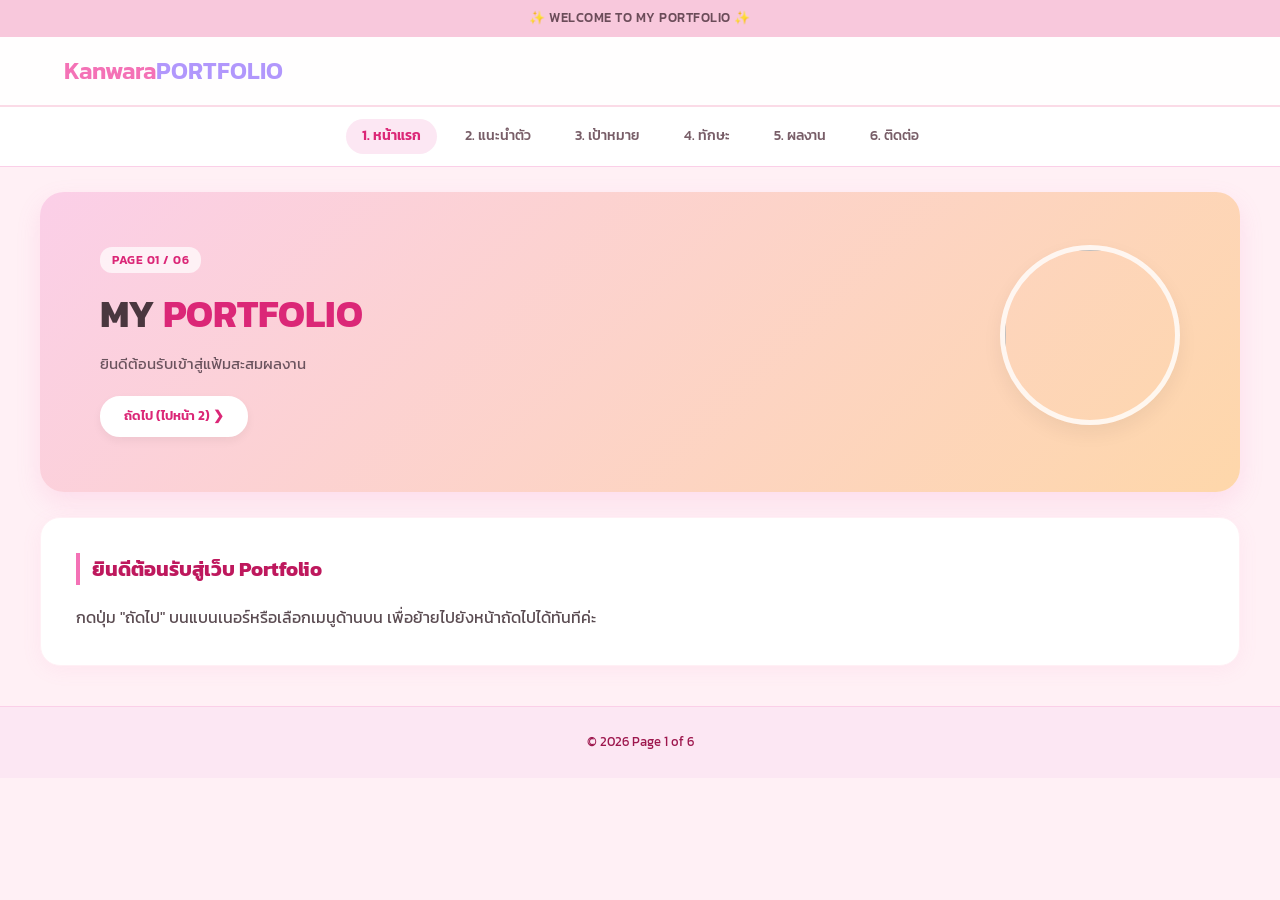
==== commit a6acb841: "Update index.html" ====
--- a/index.html
+++ b/index.html
@@ -5,10 +5,9 @@
   <link rel="stylesheet" href="style.css">
 </head>
 <body>
-  <div class="top-bar">✨ WELCOME TO MY PORTFOLIO STORE ✨</div>
+  <div class="top-bar">✨ WELCOME TO MY PORTFOLIO ✨</div>
   <nav class="navbar">
-    <a href="index.html" class="logo">MY<span>PORTFOLIO</span></a>
-    <div class="search-box"><input type="text" placeholder="ค้นหา..."><button>🔍</button></div>
+    <a href="index.html" class="logo">Kanwara<span>PORTFOLIO</span></a>
   </nav>
   <div class="cat-bar">
     <a href="index.html" class="active">1. หน้าแรก</a>
@@ -23,8 +22,8 @@
     <div class="banner-content-box bg-pink">
       <div class="banner-text">
         <span class="tag">PAGE 01 / 06</span>
-        <h1>MY BIG <span>PORTFOLIO</span></h1>
-        <p>ยินดีต้อนรับเข้าสู่เว็บไซต์แนะนำตัวแบบแยก 6 หน้า สไตล์ร้านค้าออนไลน์</p>
+        <h1>MY <span>PORTFOLIO</span></h1>
+        <p>ยินดีต้อนรับเข้าสู่แฟ้มสะสมผลงาน</p>
         <div class="page-navigation">
           <a href="about.html" class="btn-nav">ถัดไป (ไปหน้า 2) ❯</a>
         </div>
@@ -37,7 +36,7 @@
 
   <section class="section-container">
     <h2 class="section-title">ยินดีต้อนรับสู่เว็บ Portfolio</h2>
-    <p>กดปุ่ม "ถัดไป" บนแบนเนอร์หรือเลือกเมนูด้านบน เพื่อย้ายไปยังหน้าถัดไปได้ทันทีครับ</p>
+    <p>กดปุ่ม "ถัดไป" บนแบนเนอร์หรือเลือกเมนูด้านบน เพื่อย้ายไปยังหน้าถัดไปได้ทันทีค่ะ</p>
   </section>
   <footer class="footer"><p>© 2026 Page 1 of 6</p></footer>
 </body>
--- a/style.css
+++ b/style.css
@@ -1,43 +1,55 @@
+@import url('https://fonts.googleapis.com/css2?family=Kanit:wght@300;400;500;600&display=swap');
+
 * {
   margin: 0;
   padding: 0;
   box-sizing: border-box;
-  font-family: 'Sukhumvit Set', 'Kanit', Arial, sans-serif;
+  font-family: 'Kanit', sans-serif;
+  scroll-behavior: smooth;
 }
 
 body {
-  background-color: #f6f6f6;
-  color: #333;
+  background-color: #fff0f5; /* สีพื้นหลังชมพูพาสเทลอ่อนมาก */
+  color: #5a4b51;
+  line-height: 1.6;
 }
 
 /* Top Announcement Bar */
 .top-bar {
-  background: #d81b60;
-  color: #fff;
+  background: #f8c8dc; /* ชมพูพาสเทลนุ่มนวล */
+  color: #6b4c59;
   text-align: center;
-  padding: 6px;
+  padding: 8px;
   font-size: 13px;
-  font-weight: bold;
+  font-weight: 500;
+  letter-spacing: 0.5px;
 }
 
 /* Navbar */
 .navbar {
-  background: #fff;
+  background: rgba(255, 255, 255, 0.9);
+  backdrop-filter: blur(10px);
   display: flex;
   justify-content: space-between;
   align-items: center;
   padding: 15px 5%;
-  border-bottom: 1px solid #eee;
+  border-bottom: 2px solid #fbdbe7;
+  position: sticky;
+  top: 0;
+  z-index: 100;
 }
 
 .logo {
   font-size: 24px;
-  font-weight: 900;
-  color: #d81b60;
+  font-weight: 600;
+  color: #e79aff;
   text-decoration: none;
-}
-
-.logo span { color: #333; }
+  color: #f472b6;
+}
+
+.logo span { 
+  color: #b197fc; 
+}
 
 .search-box {
   display: flex;
@@ -46,143 +58,230 @@
 
 .search-box input {
   width: 100%;
-  padding: 8px 15px;
-  border: 2px solid #d81b60;
+  padding: 8px 16px;
+  background: #fff;
+  border: 2px solid #fbcfe8;
   border-right: none;
   outline: none;
-  border-radius: 4px 0 0 4px;
+  border-radius: 20px 0 0 20px;
+  color: #6b4c59;
+}
+
+.search-box input::placeholder {
+  color: #d1abbb;
 }
 
 .search-box button {
-  background: #d81b60;
+  background: #f472b6;
   color: white;
   border: none;
-  padding: 0 15px;
+  padding: 0 18px;
   cursor: pointer;
-  border-radius: 0 4px 4px 0;
+  border-radius: 0 20px 20px 0;
+  font-size: 14px;
+  transition: 0.3s;
+}
+
+.search-box button:hover {
+  background: #ec4899;
 }
 
 /* Category Nav Bar (6 Pages Link) */
 .cat-bar {
-  background: #fff;
+  background: #ffffff;
   display: flex;
   justify-content: center;
-  gap: 15px;
+  gap: 12px;
   padding: 12px;
-  border-bottom: 1px solid #e0e0e0;
-  font-size: 14px;
+  border-bottom: 1px solid #fbcfe8;
   flex-wrap: wrap;
 }
 
 .cat-bar a {
   text-decoration: none;
-  color: #444;
-  font-weight: 600;
-  padding: 6px 12px;
-  border-radius: 4px;
-  transition: 0.3s;
+  color: #785e68;
+  font-weight: 500;
+  padding: 6px 16px;
+  border-radius: 20px;
+  transition: all 0.3s ease;
+  font-size: 14px;
 }
 
 .cat-bar a:hover, .cat-bar a.active {
-  color: #d81b60;
-  background: #ffe4ec;
-}
-
-/* Banner Layout */
+  color: #db2777;
+  background: #fce7f3;
+  font-weight: 600;
+}
+
+/* Banner Layout Header */
 .hero-banner {
   max-width: 1200px;
-  margin: 20px auto;
-  border-radius: 8px;
+  margin: 25px auto;
+  border-radius: 24px;
   overflow: hidden;
+  box-shadow: 0 10px 25px rgba(244, 114, 182, 0.15);
 }
 
 .banner-content-box {
   display: flex;
   justify-content: space-between;
   align-items: center;
-  padding: 40px 60px;
+  padding: 45px 60px;
   min-height: 300px;
 }
 
-.bg-pink { background: linear-gradient(90deg, #ff4081, #ff80ab); color: white; }
-.bg-purple { background: linear-gradient(90deg, #8e24aa, #ba68c8); color: white; }
+/* ชมพูพาสเทลไล่เฉด */
+.bg-pink {
+  background: linear-gradient(135deg, #fbcfe8 0%, #fed7aa 100%);
+}
+
+/* ม่วงพาสเทลไล่เฉด */
+.bg-purple {
+  background: linear-gradient(135deg, #e9d5ff 0%, #fbcfe8 100%);
+}
 
 .banner-text .tag {
-  background: rgba(255,255,255,0.25);
-  padding: 4px 10px;
+  background: rgba(255, 255, 255, 0.7);
+  color: #db2777;
+  padding: 4px 12px;
   font-size: 12px;
-  border-radius: 4px;
-  font-weight: bold;
-}
-
-.banner-text h1 { font-size: 36px; margin: 10px 0; }
-.banner-text p { font-size: 15px; margin-bottom: 20px; }
+  border-radius: 12px;
+  font-weight: 600;
+  letter-spacing: 0.5px;
+}
+
+.banner-text h1 {
+  font-size: 38px;
+  margin: 12px 0 8px 0;
+  color: #4a373f;
+}
+
+.banner-text h1 span {
+  color: #db2777;
+}
+
+.banner-text p {
+  font-size: 15px;
+  color: #6b535e;
+  margin-bottom: 20px;
+}
 
 .banner-img img {
   width: 180px;
   height: 180px;
   border-radius: 50%;
   object-fit: cover;
-  border: 4px solid white;
+  border: 5px solid rgba(255, 255, 255, 0.8);
+  box-shadow: 0 8px 20px rgba(0, 0, 0, 0.06);
 }
 
 /* Page Navigation Buttons (ย้อนกลับ / ถัดไป) */
 .page-navigation {
   display: flex;
-  justify-content: space-between;
-  margin-top: 20px;
+  gap: 12px;
+  margin-top: 15px;
 }
 
 .btn-nav {
-  padding: 10px 24px;
-  background: white;
-  color: #d81b60;
-  border: 2px solid #d81b60;
+  padding: 8px 22px;
+  background: #ffffff;
+  color: #db2777;
+  border: 2px solid #ffffff;
   text-decoration: none;
-  font-weight: bold;
+  font-weight: 600;
   border-radius: 20px;
-  transition: 0.3s;
+  transition: all 0.3s ease;
+  font-size: 13px;
+  box-shadow: 0 4px 10px rgba(0, 0, 0, 0.05);
 }
 
 .btn-nav:hover {
-  background: #d81b60;
-  color: white;
-}
-
-/* Sections */
+  background: #db2777;
+  color: #ffffff;
+  border-color: #db2777;
+}
+
+/* Content Sections */
 .section-container {
   max-width: 1200px;
   margin: 25px auto;
-  background: white;
-  padding: 30px;
-  border-radius: 8px;
-  box-shadow: 0 2px 5px rgba(0,0,0,0.03);
+  background: #ffffff;
+  padding: 35px;
+  border-radius: 20px;
+  box-shadow: 0 4px 20px rgba(244, 114, 182, 0.08);
+  border: 1px solid #fff0f5;
 }
 
 .section-title {
   font-size: 20px;
   margin-bottom: 20px;
-  color: #d81b60;
-  border-bottom: 2px solid #ffe4ec;
-  padding-bottom: 8px;
-}
-
-/* Cards & Layouts */
+  color: #be185d;
+  border-left: 4px solid #f472b6;
+  padding-left: 12px;
+}
+
+/* Cards Layouts */
 .about-grid { display: flex; gap: 20px; }
-.about-card { flex: 1; background: #fff5f8; padding: 20px; border-radius: 6px; border: 1px solid #f8bbd0; }
-
-.promo-grid { display: grid; grid-template-columns: repeat(auto-fit, minmax(280px, 1fr)); gap: 15px; }
-.promo-card { padding: 20px; border-radius: 6px; color: white; }
-.pink-bg { background: #e91e63; }
-.gray-bg { background: #424242; }
-.dark-pink-bg { background: #ad1457; }
+.about-card {
+  flex: 1;
+  background: #fff5f8;
+  padding: 22px;
+  border-radius: 16px;
+  border: 1px solid #fbcfe8;
+}
+.about-card h3 { color: #db2777; margin-bottom: 8px; font-size: 16px; }
+
+.promo-grid { display: grid; grid-template-columns: repeat(auto-fit, minmax(260px, 1fr)); gap: 18px; }
+.promo-card {
+  padding: 22px;
+  border-radius: 16px;
+  transition: transform 0.3s ease;
+}
+.promo-card:hover { transform: translateY(-3px); }
+.promo-card h3 { color: #831843; margin-bottom: 8px; font-size: 16px; }
+
+.pink-bg { background: #fce7f3; border: 1px solid #fbcfe8; }
+.gray-bg { background: #f3e8ff; border: 1px solid #e9d5ff; }
+.dark-pink-bg { background: #ffe4e6; border: 1px solid #fecdd3; }
 
 .department-grid { display: grid; grid-template-columns: repeat(auto-fit, minmax(200px, 1fr)); gap: 15px; }
-.dept-box { display: flex; align-items: center; gap: 12px; background: #fdf2f5; padding: 15px; border-radius: 6px; }
+.dept-box {
+  background: #fff5f8;
+  padding: 18px;
+  border-radius: 14px;
+  border: 1px solid #fbcfe8;
+  color: #6b4c59;
+  font-weight: 500;
+}
 
 .product-grid { display: grid; grid-template-columns: repeat(auto-fit, minmax(250px, 1fr)); gap: 20px; }
-.product-card { border: 1px solid #eee; padding: 15px; border-radius: 6px; text-align: center; }
-.card-img-holder img { width: 100%; height: 140px; object-fit: cover; border-radius: 4px; margin-bottom: 10px; }
+.product-card {
+  background: #ffffff;
+  border: 1px solid #fbcfe8;
+  padding: 18px;
+  border-radius: 16px;
+  text-align: center;
+  transition: 0.3s;
+}
+.product-card:hover {
+  box-shadow: 0 8px 20px rgba(244, 114, 182, 0.12);
+}
+.card-img-holder img {
+  width: 100%;
+  height: 150px;
+  object-fit: cover;
+  border-radius: 12px;
+  margin-bottom: 12px;
+}
+.product-card h3 { color: #4a373f; font-size: 16px; margin-bottom: 6px; }
 
 /* Footer */
-.footer { background: #212121; color: white; text-align: center; padding: 20px; margin-top: 40px; }
+.footer {
+  background: #fce7f3;
+  color: #9d174d;
+  text-align: center;
+  padding: 25px;
+  margin-top: 40px;
+  font-size: 13px;
+  border-top: 1px solid #fbcfe8;
+}
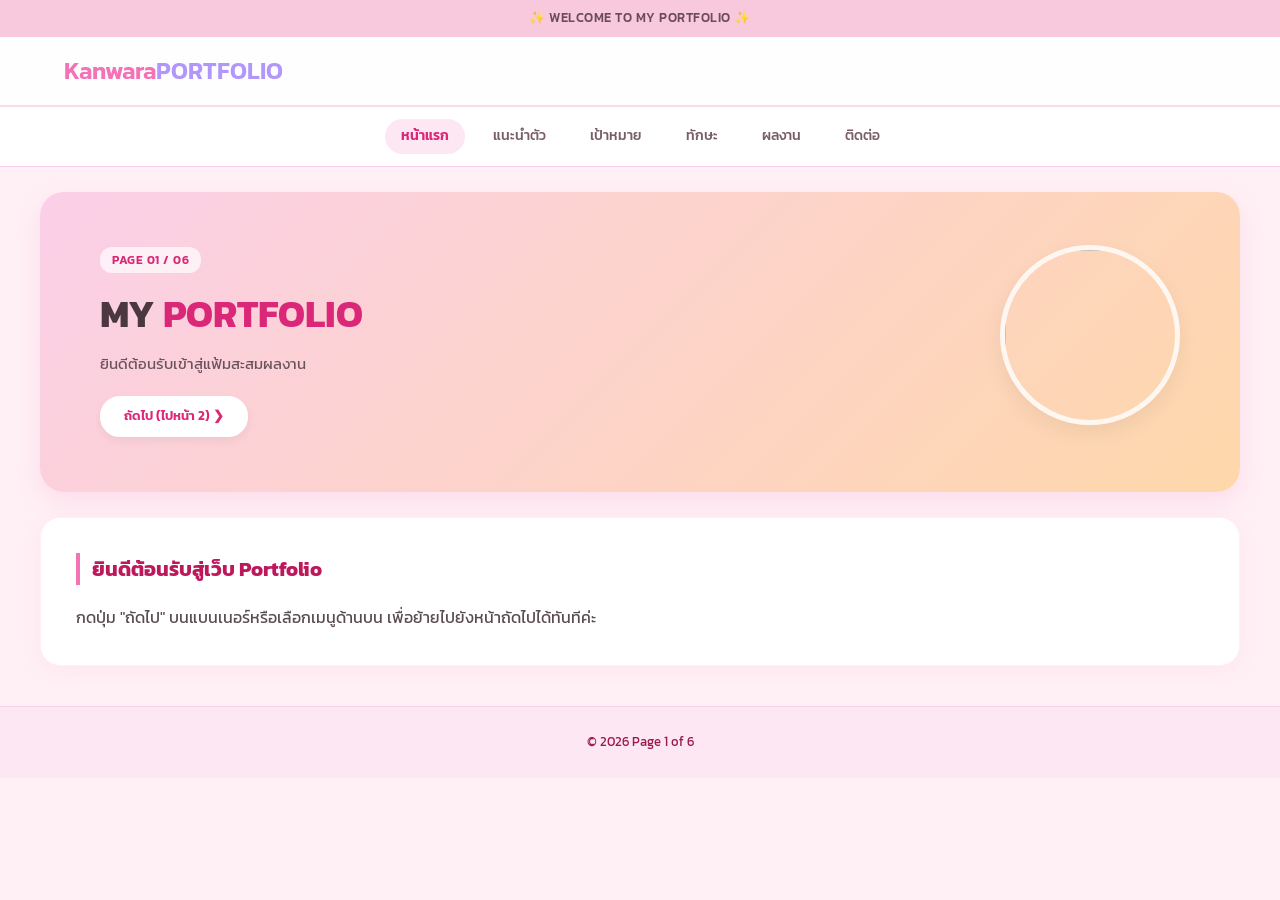
==== commit 3e7e6cd8: "Update index.html" ====
--- a/index.html
+++ b/index.html
@@ -1,7 +1,7 @@
 <!DOCTYPE html>
 <html lang="th">
 <head>
-  <meta charset="UTF-8"><title>หน้า 1: หน้าแรก</title>
+  <meta charset="UTF-8"><title>KanwaraPortfolio</title>
   <link rel="stylesheet" href="style.css">
 </head>
 <body>
@@ -10,12 +10,12 @@
     <a href="index.html" class="logo">Kanwara<span>PORTFOLIO</span></a>
   </nav>
   <div class="cat-bar">
-    <a href="index.html" class="active">1. หน้าแรก</a>
-    <a href="about.html">2. แนะนำตัว</a>
-    <a href="goals.html">3. เป้าหมาย</a>
-    <a href="skills.html">4. ทักษะ</a>
-    <a href="projects.html">5. ผลงาน</a>
-    <a href="contact.html">6. ติดต่อ</a>
+    <a href="index.html" class="active">หน้าแรก</a>
+    <a href="about.html">แนะนำตัว</a>
+    <a href="goals.html">เป้าหมาย</a>
+    <a href="skills.html">ทักษะ</a>
+    <a href="projects.html">ผลงาน</a>
+    <a href="contact.html">ติดต่อ</a>
   </div>
 
   <header class="hero-banner">
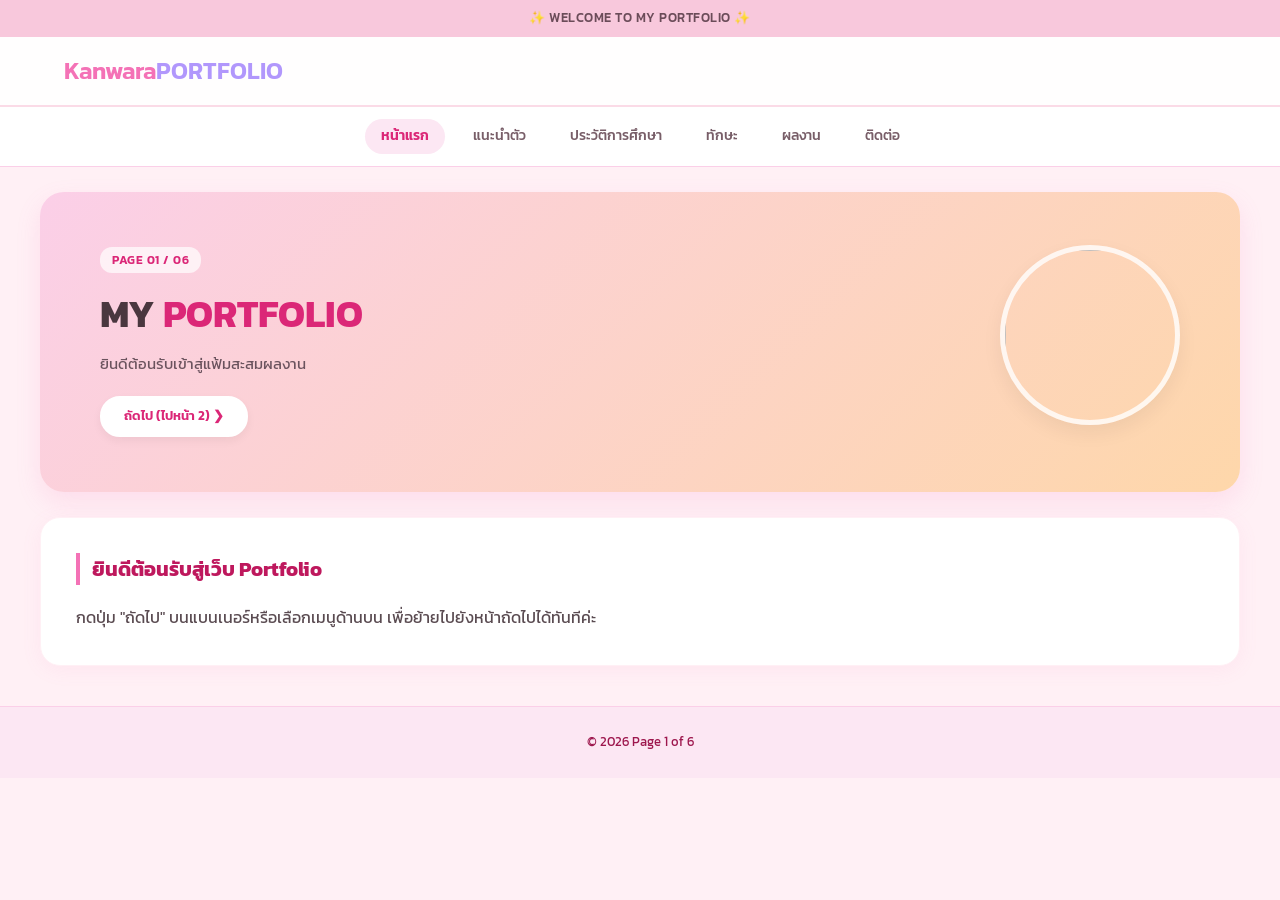
==== commit fad9e135: "Update index.html" ====
--- a/index.html
+++ b/index.html
@@ -12,7 +12,7 @@
   <div class="cat-bar">
     <a href="index.html" class="active">หน้าแรก</a>
     <a href="about.html">แนะนำตัว</a>
-    <a href="goals.html">เป้าหมาย</a>
+    <a href="goals.html">ประวัติการศึกษา</a>
     <a href="skills.html">ทักษะ</a>
     <a href="projects.html">ผลงาน</a>
     <a href="contact.html">ติดต่อ</a>
